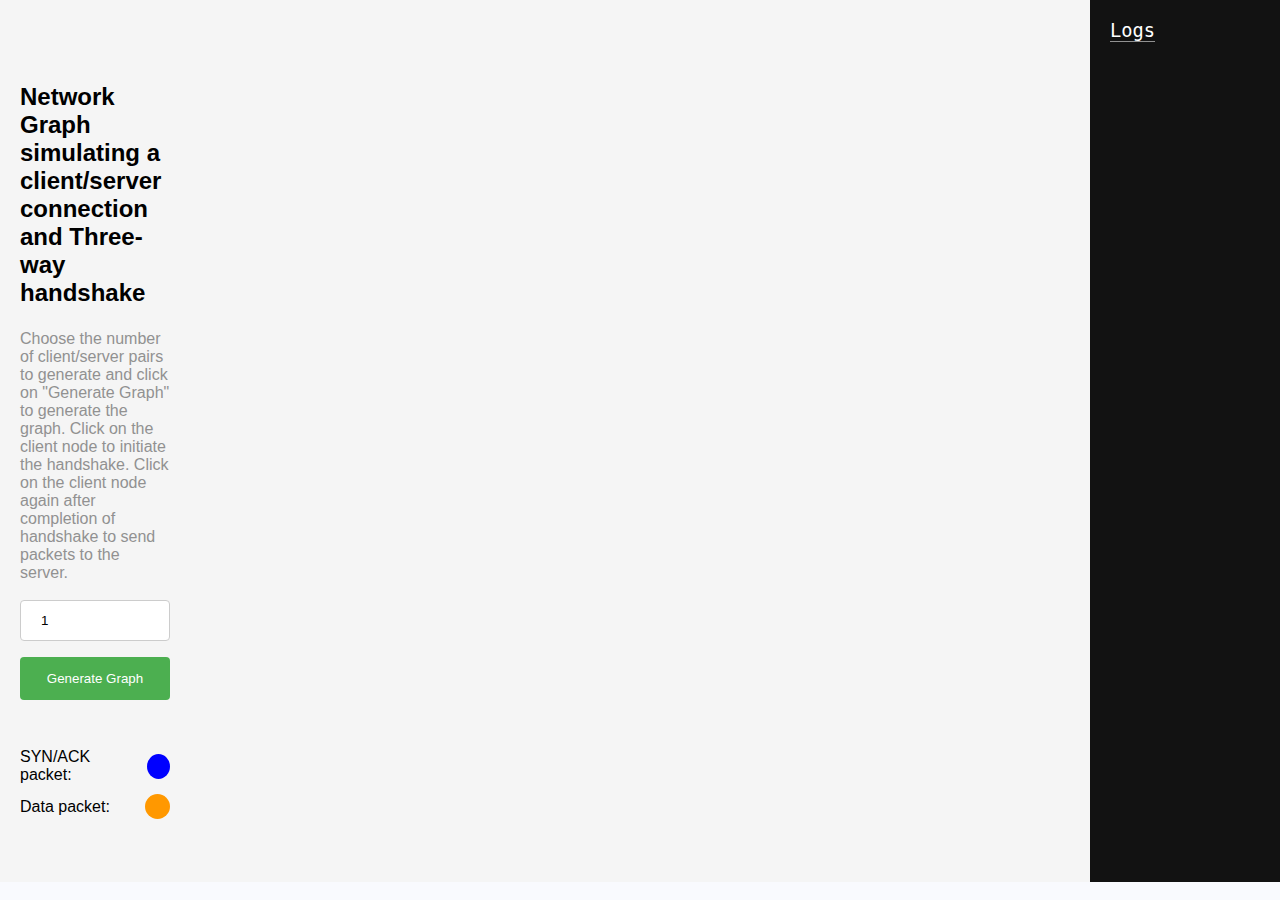
==== experiment/simulation/graph.html @ 183f435d "pushing build files" ====
<!DOCTYPE html>
<html lang="en">
<head>
    <title>Network Graph</title>
    <script src="https://d3js.org/d3.v6.min.js"></script>
    <style>
        .links line {
            stroke-width: 3px;
        }

        .nodes circle {
            stroke: #fff;
            stroke-width: 3px;
        }

        body {
            margin: 0;
            padding: 0;
            font-family: Avenir, Helvetica, Arial, sans-serif;
            -webkit-font-smoothing: antialiased;
            -moz-osx-font-smoothing: grayscale;
            background-color: #F9FAFE;
        }

        * {
            box-sizing: border-box;
        }

        .nodes text {
            font-size: 12px;
        }

        #chart {
            flex: 6;
            background-color: white;
            height: 80%;
            overflow: scroll;
        }

        .flex-box {
            display: flex;
            flex-direction: row;
            justify-content: space-between;
            align-items: center;
            width: 100%;
            height: 80%;
            background-color: #f5f5f5;
        }

        .control-panel {
            padding: 20px;
            flex: 1;
            display: flex;
            flex-direction: column;
            justify-content: space-around;
            align-items: start;
            width: 100%;
            height: 800px;
            margin: auto;
            overflow-y: scroll;
        }

        input[type=number] {
            width: 100%;
            padding: 12px 20px;
            margin: 8px 0;
            display: inline-block;
            border: 1px solid #ccc;
            border-radius: 4px;
            box-sizing: border-box;
        }

        button {
            width: 100%;
            background-color: #4CAF50;
            color: white;
            padding: 14px 20px;
            margin: 8px 0;
            border: none;
            border-radius: 4px;
            cursor: pointer;
        }

        button:disabled {
            background-color: #BDBDBD;
            color: #424242;
            cursor: not-allowed;
            transform: scale(1, 1);
        }

        .row {
            flex-direction: row;
            justify-content: flex-start;
            align-items: center;
            width: fit-content;
        }

        .flex {
            display: flex;
            flex-direction: row;
            justify-content: space-between;
            align-items: center;
            height: fit-content;
        }


        h4 {
            padding: 0;
            margin: 0 0 10px;
            color: #919191;
            font-weight: 400;
            
        }

        .circle {
            margin-left: 10px;
            height: 25px;
            width: 25px;
            border-radius: 50%;
            display: inline-block;
        }

        .orange {
            background-color: #ff9800;
        }

        .blue {
            background-color: #0000FF;
        }

        #logs {
            height: 100%;
            flex: 1;
            align-self: start;
            background-color: #121212;
            color: white;
            font-family: "Lucida Console", Monaco, monospace;
            display: flex;
            flex-direction: column;
            justify-content: flex-start;
            align-items: start;
            padding: 20px;
        }

        h3 {
            padding: 0;
            margin: 0 0 10px;
            color: white;
            font-weight: 400;
            border-bottom: 1px solid #919191;
        }

        #log-list {
            padding: 0;
            margin: 0;
            width: 100%;
            height: 90vh;
            overflow-y: scroll;
            color: white;
            background-color: #121212;
        }

        li {
            margin-top: 10px;
        }

    </style>
</head>
<body onload="addClientServer()">
<div class="flex-box">
    <div class="control-panel">
        <h2>
            Network Graph simulating a client/server connection and Three-way handshake
        </h2>
        <div>
            <h4>
                Choose the number of client/server pairs to generate and click on "Generate Graph" to generate the
                graph. Click on the client node to initiate the handshake. Click on the client node again after
                completion of handshake to send packets to the server.
            </h4>
            <input type="number" id="count" name="count" min="1" max="50" value="1">
            <button onclick="init()" id="button">Generate Graph</button>


            <div class="flex" style="margin-top: 40px;">
                <span class="row">SYN/ACK packet: </span><span class="circle blue"></span>
            </div>
            <div class="flex" style="margin-top: 10px;">
                <span class="row">Data packet: </span> <span class="circle orange"></span>
            </div>
        </div>
    </div>
    <div id="chart"></div>
    <div id="logs">
        <h3 style="color: white">
            Logs
        </h3>
        <ul id="log-list">

        </ul>
    </div>
</div>


<script>
    let nodes = [];

    let links = [];

    let count = 0

    let isSimulationInitialized = false

    function addClientServerWrapper(count) {
        nodes = []
        links = []
        for (let i = 0; i < count; i++) {
            addClientServer()
            console.log("added client server pair")
        }
    }

    function addClientServer() {
        nodes.push({id: "client" + count, type: "client", icon: "workstation.svg", handshake: false, isClicked: false})
        nodes.push({id: "server" + count, type: "server", icon: "server.svg"})
        links.push({source: "client" + count, target: "gateway", color: "#8a8ac2", destination: "server" + count})
        links.push({source: "server" + count, target: "gateway", color: "#8a8ac2"})
        count++
    }

    function init() {

        if (isSimulationInitialized) {
            return
        }

        let size = document.getElementById("count").value
        size = parseInt(size)

        let logList = document.getElementById("log-list")

        if (isNaN(size)) {
            logList.innerHTML += "<li>Invalid input</li>"
            logList.scrollTo(0, logList.scrollHeight * 100)
            return
        }

        if (size < 1 || size > 50) {
            logList.innerHTML += "<li>Please enter a number greater than 0 and less than 50</li>"
            logList.scrollTo(0, logList.scrollHeight * 100)
            return
        }

        addClientServerWrapper(parseInt(size))

        isSimulationInitialized = true
        //append log that graph has been generated
        logList.innerHTML += "<li>Graph has been generated</li>"
        logList.scrollTo(0, logList.scrollHeight * 100)

        document.getElementById("button").disabled = true;


        let width = 1000;
        let height = 800;

        nodes.push({id: "gateway", type: "gateway", icon: "router.svg"})

        let svg = d3.select("#chart")
            .append("svg")
            .attr("width", width)
            .attr("height", height);

        let linkDistance = 200; // set the desired link distance
        let linkForce = d3.forceLink(links)
            .id(function (d) {
                return d.id;
            })
            .distance(linkDistance); // set the link distance value

        let simulation = d3.forceSimulation(nodes)
            .force("link", linkForce)
            .force("charge", d3.forceManyBody().strength(-1000))
            .force("center", d3.forceCenter(width / 2, height / 2))
            .force("y", d3.forceY().y(function (d) {
                if (d.type === "server") {
                    return height / 7;
                } else if (d.type === "client") {
                    return height * 0.75;
                } else {
                    return height / 2;
                }
            }))


        let link = svg.append("g")
            .attr("class", "links")
            .selectAll("line")
            .data(links)
            .enter()
            .append("line")
            .style("stroke", function (d) {
                return d.color;
            })
            .style("stroke-width", "2px");

        let node = svg.append("g")
            .attr("class", "nodes")
            .selectAll("g")
            .data(nodes)
            .enter()
            .append("g")
            .call(drag(simulation));

        node.append("image")
            .attr("xlink:href", function (d) {
                if (d.type !== "gateway")
                    return d.icon;
            })
            .attr("x", -20)
            .attr("y", -20)
            .attr("width", 40)
            .attr("height", 40);

        //append circle to node of raduis 20 only for gateway
        node.append("circle")
            .attr("r", function (d) {
                if (d.type === "gateway") {
                    return 10
                } else {
                    return 0
                }
            })
            .attr("fill", function (d) {
                if (d.type === "gateway") {
                    return "#80c7b1";
                } else {
                    return "none";
                }
            })
            .attr("stroke", function (d) {
                if (d.type === "gateway") {
                    return "#8a8ac2";
                } else {
                    return "none";
                }
            })


        let text = svg.append("g")
            .attr("class", "texts")
            .selectAll("text")
            .data(nodes)
            .enter()
            .append("text")
            .text(function (d) {
                //if not gateway
                if (d.type !== "gateway") {
                    return d.id;
                }
            })
            .style("font-size", "12px")
            .attr("dx", 15)
            .attr("dy", 4);

        simulation.on("tick", function () {
            link
                .attr("x1", function (d) {
                    return d.source.x;
                })
                .attr("y1", function (d) {
                    return d.source.y;
                })
                .attr("x2", function (d) {
                    return d.target.x;
                })
                .attr("y2", function (d) {
                    return d.target.y;
                });

            node
                .attr("transform", function (d) {
                    return "translate(" + d.x + "," + d.y + ")";
                });

            text
                .attr("x", function (d) {
                    return d.x;
                })
                .attr("y", function (d) {
                    return d.y;
                });

        });

        node.on("click", function (d) {
            let data = d.srcElement.__data__
            if (data.type === "client") {
                let id = data.id;
                let destination;

                let clientData = nodes.filter(function (d) {
                    return d.id === id;
                })

                console.log(clientData[0])

                if (clientData[0].handshake === false && clientData[0].isClicked === false) {
                    clientData[0].isClicked = true;

                    //client to gateway
                    let packet = svg.append("g")
                        .attr("class", "packet")
                        .selectAll("circle")
                        .data(links.filter(function (d) {
                            return d.source.type === "client" && d.target.type === "gateway" && d.source.id === id;
                        }))
                        .enter()
                        .append("circle")
                        .attr("r", 5)
                        .style("fill", "#0000FF")
                        .attr("cx", function (d) {
                            if (d.source.type === "client") {
                                destination = d.destination;
                                return d.source.x;
                            }
                        })
                        .attr("cy", function (d) {
                            if (d.source.type === "client") {
                                return d.source.y;
                            }
                        })
                    packet
                        .transition()
                        .duration(800)
                        .attr("cx", function (d) {
                            return d.target.x;
                        })
                        .attr("cy", function (d) {
                            return d.target.y;
                        })

                    logList.innerHTML += '<li><span style="color: #8a8ac2">' + id + '</span> has initiated three-way handshake</li> with <span style="color: #8a8ac2">' + destination + '</span>'
                    logList.innerHTML += '<li><span style="color: #8a8ac2">' + id + '</span> has sent SYN to <span style="color: #8a8ac2">' + destination + '</span></li>'
                    logList.scrollTo(0, logList.scrollHeight * 100)
                    //after packet is on gateway, remove packet
                    setTimeout(function () {
                        //remove packet if d.source.id is client1
                        packet
                            .filter(function (d) {
                                return d.source.id === id;
                            })
                            .remove();
                        packet = svg.append("g")
                            .attr("class", "packet")
                            .selectAll("circle")
                            .data(links.filter(function (d) {
                                return d.source.type === "server" && d.target.type === "gateway" && d.source.id === destination;
                            }))
                            .enter()
                            .append("circle")
                            .attr("r", 5)
                            .style("fill", "#0000FF")
                            .attr("cx", function (d) {
                                if (d.source.type === "server") {
                                    return d.target.x;
                                }
                            })
                            .attr("cy", function (d) {
                                if (d.source.type === "server") {
                                    return d.target.y;
                                }
                            })

                        packet
                            .transition()
                            .duration(800)
                            .attr("cx", function (d) {
                                return d.source.x;
                            })
                            .attr("cy", function (d) {
                                return d.source.y;
                            })

                        setTimeout(function () {
                            logList.innerHTML += '<li><span style="color: #8a8ac2">' + destination + '</span> has sent SYN-ACK to <span style="color: #8a8ac2">' + id + '</span></li>'
                            logList.scrollTo(0, logList.scrollHeight * 100)

                            packet
                                .transition()
                                .duration(800)
                                .attr("cx", function (d) {
                                    return d.target.x;
                                })
                                .attr("cy", function (d) {
                                    return d.target.y;
                                })

                            setTimeout(function () {
                                packet
                                    .filter(function (d) {
                                        return d.source.id === destination;
                                    })
                                    .remove();

                                packet = svg.append("g")
                                    .attr("class", "packet")
                                    .selectAll("circle")
                                    .data(links.filter(function (d) {
                                        return d.source.type === "client" && d.target.type === "gateway" && d.source.id === id;
                                    }))
                                    .enter()
                                    .append("circle")
                                    .attr("r", 5)
                                    .style("fill", "#0000FF")
                                    .attr("cx", function (d) {
                                        if (d.source.type === "client") {
                                            destination = d.destination;
                                            return d.target.x;
                                        }
                                    })
                                    .attr("cy", function (d) {
                                        if (d.source.type === "client") {
                                            return d.target.y;
                                        }
                                    })
                                packet
                                    .transition()
                                    .duration(800)
                                    .attr("cx", function (d) {
                                        return d.source.x;
                                    })
                                    .attr("cy", function (d) {
                                        return d.source.y;
                                    })

                                setTimeout(function () {
                                    packet
                                        .filter(function (d) {
                                            return d.source.id === id;
                                        })
                                        .remove();

                                    packet = svg.append("g")
                                        .attr("class", "packet")
                                        .selectAll("circle")
                                        .data(links.filter(function (d) {
                                            return d.source.type === "client" && d.target.type === "gateway" && d.source.id === id;
                                        }))
                                        .enter()
                                        .append("circle")
                                        .attr("r", 5)
                                        .style("fill", "#0000FF")
                                        .attr("cx", function (d) {
                                            if (d.source.type === "client") {
                                                destination = d.destination;
                                                return d.source.x;
                                            }
                                        })
                                        .attr("cy", function (d) {
                                            if (d.source.type === "client") {
                                                return d.source.y;
                                            }
                                        })
                                    packet
                                        .transition()
                                        .duration(800)
                                        .attr("cx", function (d) {
                                            return d.target.x;
                                        })
                                        .attr("cy", function (d) {
                                            return d.target.y;
                                        })

                                    setTimeout(function () {
                                        packet
                                            .filter(function (d) {
                                                return d.source.id === id;
                                            })
                                            .remove();

                                        packet = svg.append("g")
                                            .attr("class", "packet")
                                            .selectAll("circle")
                                            .data(links.filter(function (d) {
                                                return d.source.type === "server" && d.target.type === "gateway" && d.source.id === destination;
                                            }))
                                            .enter()
                                            .append("circle")
                                            .attr("r", 5)
                                            .style("fill", "#0000FF")
                                            .attr("cx", function (d) {
                                                if (d.source.type === "server") {
                                                    return d.target.x;
                                                }
                                            })
                                            .attr("cy", function (d) {
                                                if (d.source.type === "server") {
                                                    return d.target.y;
                                                }
                                            })

                                        logList.innerHTML += '<li><span style="color: #8a8ac2">' + id + '</span> has sent ACK to <span style="color: #8a8ac2">' + destination + '</span></li>'
                                        logList.scrollTo(0, logList.scrollHeight * 100)

                                        packet
                                            .transition()
                                            .duration(800)
                                            .attr("cx", function (d) {
                                                return d.source.x;
                                            })
                                            .attr("cy", function (d) {
                                                return d.source.y;
                                            })

                                        //remove now
                                        setTimeout(function () {
                                            packet
                                                .filter(function (d) {
                                                    return d.source.id === destination;
                                                })
                                                .remove();
                                            logList.innerHTML += '<li>Handshake initiated by <span style="color: #8a8ac2">' + id + '</span> has been completed.</li>';
                                            logList.scrollTo(0, logList.scrollHeight * 100)
                                            clientData[0].handshake = true;
                                            clientData[0].isClicked = false;

                                        }, 800);

                                    }, 800);

                                }, 800);

                            }, 800);

                        }, 800);


                    }, 800);
                } else if (clientData[0].handshake === true) {
                    logList.innerHTML += '<li><span style="color: #8a8ac2">' + id + '</span> sent a packet.</li>';
                    logList.scrollTo(0, logList.scrollHeight * 100)
                    let packet = svg.append("g")
                        .attr("class", "packet")
                        .selectAll("circle")
                        .data(links.filter(function (d) {
                            return d.source.type === "client" && d.target.type === "gateway" && d.source.id === id;
                        }))
                        .enter()
                        .append("circle")
                        .attr("r", 5)
                        .style("fill", "#ff7300")
                        .attr("cx", function (d) {
                            if (d.source.type === "client") {
                                destination = d.destination;
                                return d.source.x;
                            }
                        })
                        .attr("cy", function (d) {
                            if (d.source.type === "client") {
                                return d.source.y;
                            }
                        })
                    packet
                        .transition()
                        .duration(800)
                        .attr("cx", function (d) {
                            return d.target.x;
                        })
                        .attr("cy", function (d) {
                            return d.target.y;
                        })

                    setTimeout(() => {
                        packet
                            .filter(function (d) {
                                return d.source.id === id;
                            })
                            .remove();
                        packet = svg.append("g")
                            .attr("class", "packet")
                            .selectAll("circle")
                            .data(links.filter(function (d) {
                                return d.source.type === "server" && d.target.type === "gateway" && d.source.id === destination;
                            }))
                            .enter()
                            .append("circle")
                            .attr("r", 5)
                            .style("fill", "#ff7300")
                            .attr("cx", function (d) {
                                if (d.source.type === "server") {
                                    return d.target.x;
                                }
                            })
                            .attr("cy", function (d) {
                                if (d.source.type === "server") {
                                    return d.target.y;
                                }
                            })

                        packet
                            .transition()
                            .duration(800)
                            .attr("cx", function (d) {
                                return d.source.x;
                            })
                            .attr("cy", function (d) {
                                return d.source.y;
                            })


                        setTimeout(function () {
                            packet
                                .transition()
                                .duration(800)
                                .attr("cx", function (d) {
                                    return d.target.x;
                                })
                                .attr("cy", function (d) {
                                    return d.target.y;
                                })

                            setTimeout(function () {
                                packet
                                    .filter(function (d) {
                                        return d.source.id === destination;
                                    })
                                    .remove();

                                packet = svg.append("g")
                                    .attr("class", "packet")
                                    .selectAll("circle")
                                    .data(links.filter(function (d) {
                                        return d.source.type === "client" && d.target.type === "gateway" && d.source.id === id;
                                    }))
                                    .enter()
                                    .append("circle")
                                    .attr("r", 5)
                                    .style("fill", "#ff7300")
                                    .attr("cx", function (d) {
                                        if (d.source.type === "client") {
                                            destination = d.destination;
                                            return d.target.x;
                                        }
                                    })
                                    .attr("cy", function (d) {
                                        if (d.source.type === "client") {
                                            return d.target.y;
                                        }
                                    })
                                packet
                                    .transition()
                                    .duration(800)
                                    .attr("cx", function (d) {
                                        return d.source.x;
                                    })
                                    .attr("cy", function (d) {
                                        return d.source.y;
                                    })

                                logList.innerHTML += '<li><span style="color: #8a8ac2">' + id + '</span> got a response.</li>';
                                logList.scrollTo(0, logList.scrollHeight * 100)

                                setTimeout(function () {
                                    packet
                                        .filter(function (d) {
                                            return d.source.id === id;
                                        })
                                        .remove();

                                }, 800)
                            }, 800)
                        }, 800)
                    }, 800)
                }
            } else {
                logList.innerHTML += '<li>Cannot send a handshake request from a <span style="color: #8a8ac2">  server.</span></li>';
                logList.scrollTo(0, logList.scrollHeight * 100)
            }
        })

        //animate the packet from client to gateway

        function drag(simulation) {
            function dragStarted(event, d) {
                if (!event.active) simulation.alphaTarget(0.3).restart();
                if (d.type === "gateway") return
                d.fx = d.x;
                d.fy = d.y;
            }

            function dragged(event, d) {
                if (d.type === "gateway") return
                d.fx = event.x;
                d.fy = event.y;
            }

            function dragEnded(event, d) {
                if (!event.active) simulation.alphaTarget(0);
                if (d.type === "gateway") return
                d.fx = null;
                d.fy = null;
            }

            return d3.drag()
                .on("start", dragStarted)
                .on("drag", dragged)
                .on("end", dragEnded);
        }
    }


</script>
</body>
</html>
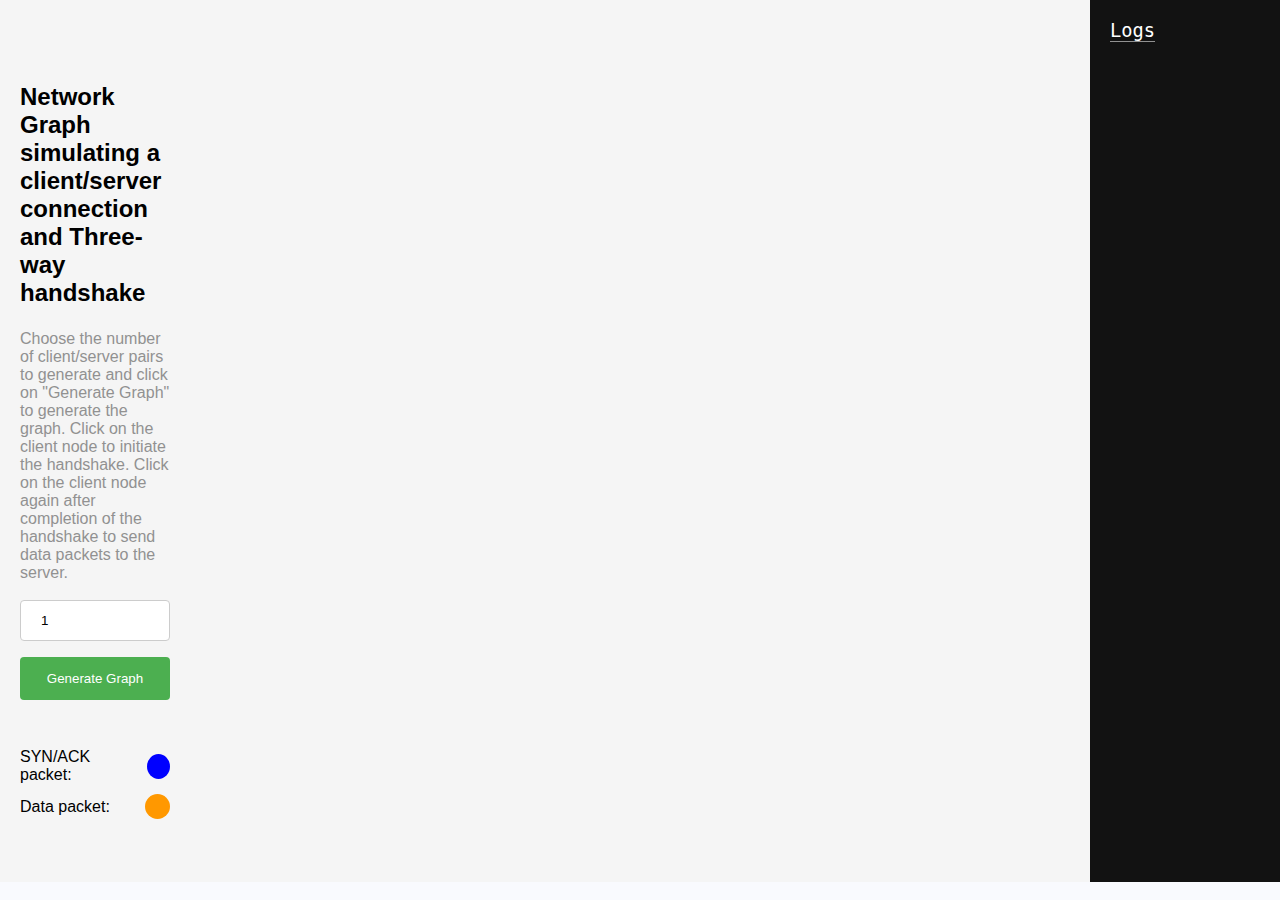
==== commit b35e8e66: "updated build files" ====
--- a/experiment/simulation/graph.html
+++ b/experiment/simulation/graph.html
@@ -176,7 +176,7 @@
             <h4>
                 Choose the number of client/server pairs to generate and click on "Generate Graph" to generate the
                 graph. Click on the client node to initiate the handshake. Click on the client node again after
-                completion of handshake to send packets to the server.
+                completion of the handshake to send data packets to the server.
             </h4>
             <input type="number" id="count" name="count" min="1" max="50" value="1">
             <button onclick="init()" id="button">Generate Graph</button>
